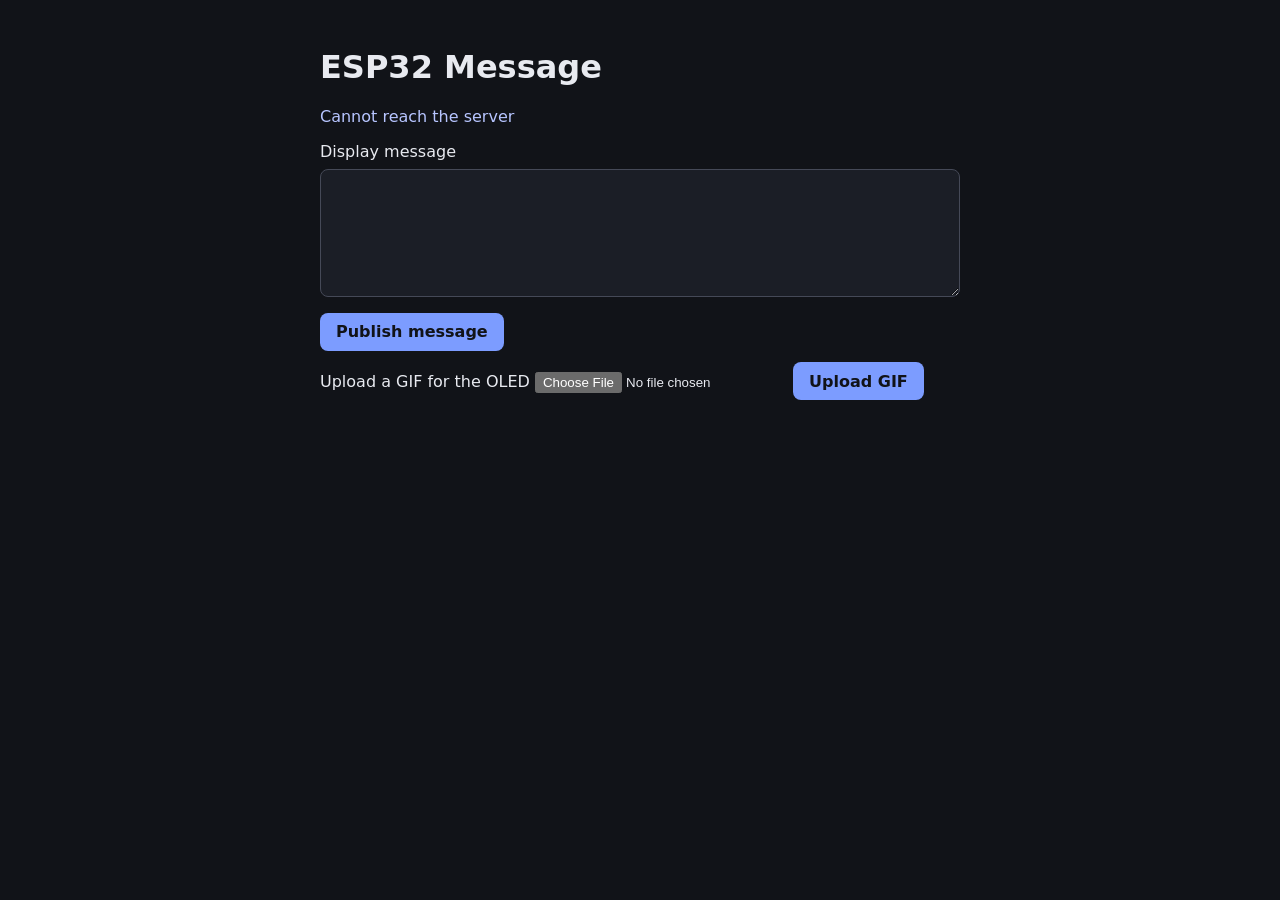
==== templates/index.html @ 260b1cb7 "initial commit" ====
<!doctype html>
<html lang="en">
<head>
  <meta charset="utf-8">
  <meta name="viewport" content="width=device-width, initial-scale=1">
  <title>ESP32 Message</title>
  <style>
  :root {
    color-scheme: dark;
    font: 16px system-ui, sans-serif;
    background: #111318;
    color: #e8eaf0;
  }

  body {
    max-width: 640px;
    margin: 3rem auto;
    padding: 0 1rem;
  }

  textarea {
    box-sizing: border-box;
    width: 100%;
    min-height: 8rem;
    margin-top: 0.5rem;
    padding: 0.7rem;
    border: 1px solid #454957;
    border-radius: 8px;
    background: #1b1e26;
    color: #e8eaf0;
    font: inherit;
  }

  button {
    margin-top: 0.7rem;
    padding: 0.6rem 1rem;
    border: 0;
    border-radius: 8px;
    background: #7c9cff;
    color: #111318;
    font: inherit;
    font-weight: 600;
    cursor: pointer;
  }

  button:hover {
    background: #9ab1ff;
  }

  #status {
    margin: 1rem 0;
    color: #b7c5ff;
  }

  #result {
    color: #aab0bf;
  }

  #gif-result {
    color: #aab0bf;
  }
</style>
</head>
<body>
  <h1>ESP32 Message</h1>
  <p id="status">Checking ESP32…</p>
  <form id="form">
    <label for="text">Display message</label>
    <textarea id="text" maxlength="300"></textarea>
    <button type="submit">Publish message</button>
  </form>
<form id="gif-form">
  <label for="gif-file">Upload a GIF for the OLED</label>
  <input id="gif-file" type="file" accept="image/gif">
  <button type="submit">Upload GIF</button>
</form>
<p id="gif-result"></p>
  <p id="result"></p>

  <script>
    const statusEl = document.querySelector("#status");
    const textEl = document.querySelector("#text");
    const resultEl = document.querySelector("#result");

    async function refreshStatus() {
      try {
        const response = await fetch("/api/status");
        const status = await response.json();
        statusEl.textContent = status.device_seen
          ? "ESP32: recently connected"
          : "ESP32: not seen yet";
        if (document.activeElement !== textEl) {
          textEl.value = status.message.text;
        }
      } catch {
        statusEl.textContent = "Cannot reach the server";
      }
    }

    document.querySelector("#form").addEventListener("submit", async (event) => {
      event.preventDefault();
      try {
        const response = await fetch("/api/message", {
          method: "POST",
          headers: { "Content-Type": "application/json" },
          body: JSON.stringify({ text: textEl.value })
        });
        const data = await response.json();
        if (!response.ok) throw new Error(data.error || "Request failed");
        resultEl.textContent = "Published.";
        await refreshStatus();
      } catch (error) {
        resultEl.textContent = "Could not publish: " + error.message;
      }
    });

    refreshStatus();
    setInterval(refreshStatus, 2000);

const gifResult = document.querySelector("#gif-result");

document.querySelector("#gif-form").addEventListener("submit", async (event) => {
  event.preventDefault();

  const file = document.querySelector("#gif-file").files[0];
  if (!file) {
    gifResult.textContent = "Choose a GIF first.";
    return;
  }

  const formData = new FormData();
  formData.append("gif", file);

  try {
    gifResult.textContent = "Uploading…";
    const response = await fetch("/api/animation", {
      method: "POST",
      body: formData
    });
    const data = await response.json();
    if (!response.ok)
        throw new Error(data.error || "Upload failed");

    gifResult.textContent = `Uploaded ${data.frame_count} frames.`;
  } catch (error) {
    gifResult.textContent = "Could not upload: " + error.message;
  }
});
  </script>
</body>
</html>
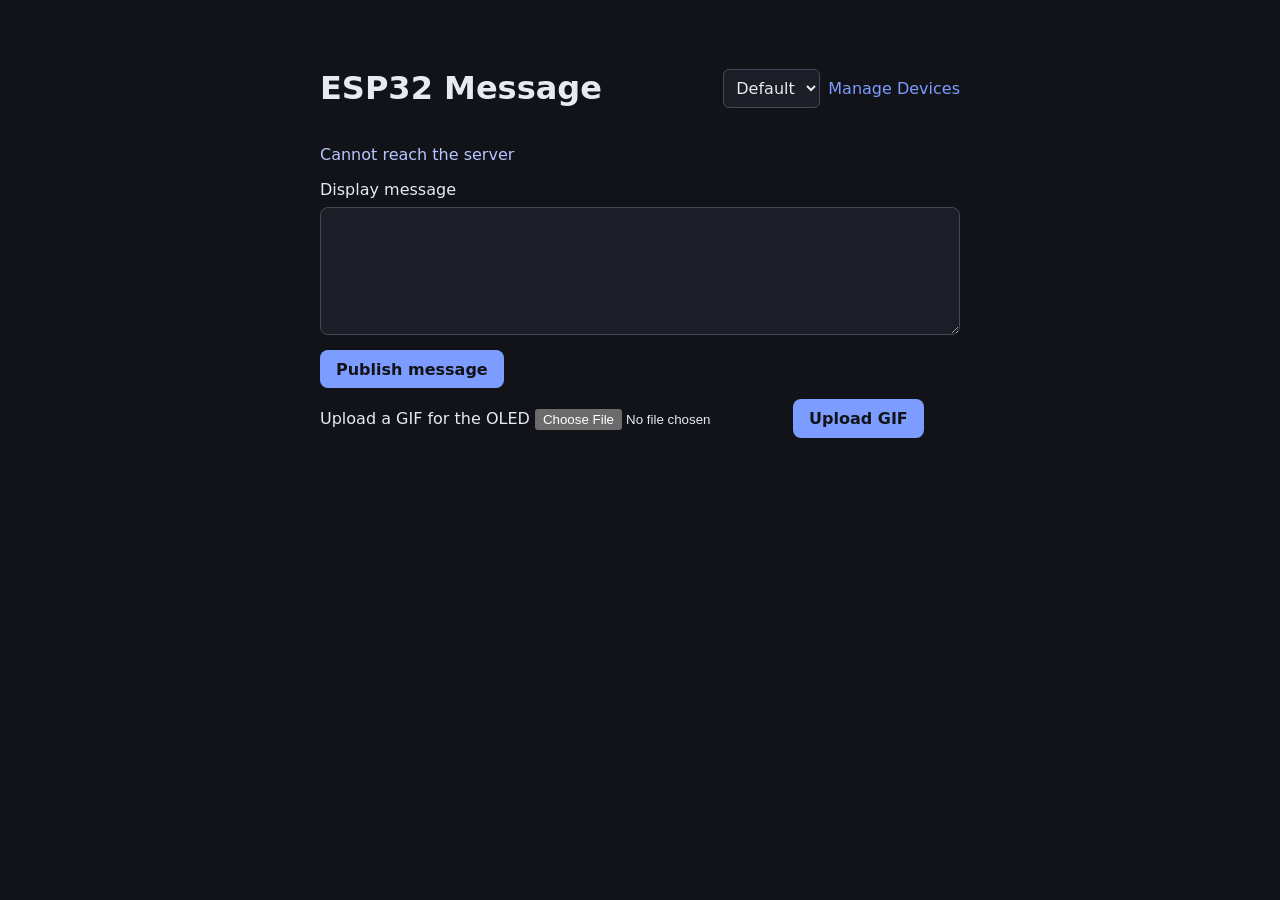
==== commit f86ad02e: "Update structure" ====
--- a/templates/index.html
+++ b/templates/index.html
@@ -18,6 +18,37 @@
     padding: 0 1rem;
   }
 
+  .header {
+    display: flex;
+    justify-content: space-between;
+    align-items: center;
+    margin-bottom: 1rem;
+  }
+
+  .device-selector {
+    display: flex;
+    align-items: center;
+    gap: 0.5rem;
+  }
+
+  select {
+    padding: 0.5rem;
+    border: 1px solid #454957;
+    border-radius: 6px;
+    background: #1b1e26;
+    color: #e8eaf0;
+    font: inherit;
+  }
+
+  .devices-link {
+    color: #7c9cff;
+    text-decoration: none;
+  }
+
+  .devices-link:hover {
+    text-decoration: underline;
+  }
+
   textarea {
     box-sizing: border-box;
     width: 100%;
@@ -62,7 +93,15 @@
 </style>
 </head>
 <body>
-  <h1>ESP32 Message</h1>
+  <div class="header">
+    <h1>ESP32 Message</h1>
+    <div class="device-selector">
+      <select id="device-select">
+        <option value="default">Default</option>
+      </select>
+      <a href="/devices" class="devices-link">Manage Devices</a>
+    </div>
+  </div>
   <p id="status">Checking ESP32…</p>
   <form id="form">
     <label for="text">Display message</label>
@@ -81,10 +120,49 @@
     const statusEl = document.querySelector("#status");
     const textEl = document.querySelector("#text");
     const resultEl = document.querySelector("#result");
+    const deviceSelect = document.querySelector("#device-select");
+
+    let currentDevice = "default";
+
+    // Get device from URL param
+    const urlParams = new URLSearchParams(window.location.search);
+    const deviceParam = urlParams.get("device");
+    if (deviceParam) {
+      currentDevice = deviceParam;
+    }
+
+    async function loadDevices() {
+      try {
+        const response = await fetch("/api/devices");
+        const data = await response.json();
+        deviceSelect.innerHTML = '<option value="default">Default</option>' +
+          data.devices.map(d => `<option value="${escapeHtml(d.name)}" ${d.name === currentDevice ? 'selected' : ''}>${escapeHtml(d.name)}</option>`).join('');
+      } catch (error) {
+        console.error("Failed to load devices:", error);
+      }
+    }
+
+    function escapeHtml(text) {
+      const div = document.createElement('div');
+      div.textContent = text;
+      return div.innerHTML;
+    }
+
+    deviceSelect.addEventListener("change", () => {
+      currentDevice = deviceSelect.value;
+      const url = new URL(window.location);
+      if (currentDevice === "default") {
+        url.searchParams.delete("device");
+      } else {
+        url.searchParams.set("device", currentDevice);
+      }
+      window.history.replaceState({}, "", url);
+      refreshStatus();
+    });
 
     async function refreshStatus() {
       try {
-        const response = await fetch("/api/status");
+        const response = await fetch(`/api/status?device=${encodeURIComponent(currentDevice)}`);
         const status = await response.json();
         statusEl.textContent = status.device_seen
           ? "ESP32: recently connected"
@@ -100,7 +178,7 @@
     document.querySelector("#form").addEventListener("submit", async (event) => {
       event.preventDefault();
       try {
-        const response = await fetch("/api/message", {
+        const response = await fetch(`/api/message?device=${encodeURIComponent(currentDevice)}`, {
           method: "POST",
           headers: { "Content-Type": "application/json" },
           body: JSON.stringify({ text: textEl.value })
@@ -114,9 +192,6 @@
       }
     });
 
-    refreshStatus();
-    setInterval(refreshStatus, 2000);
-
 const gifResult = document.querySelector("#gif-result");
 
 document.querySelector("#gif-form").addEventListener("submit", async (event) => {
@@ -133,7 +208,7 @@
 
   try {
     gifResult.textContent = "Uploading…";
-    const response = await fetch("/api/animation", {
+    const response = await fetch(`/api/animation?device=${encodeURIComponent(currentDevice)}`, {
       method: "POST",
       body: formData
     });
@@ -146,6 +221,11 @@
     gifResult.textContent = "Could not upload: " + error.message;
   }
 });
+
+    loadDevices();
+    refreshStatus();
+    setInterval(refreshStatus, 2000);
+    setInterval(loadDevices, 10000);
   </script>
 </body>
 </html>
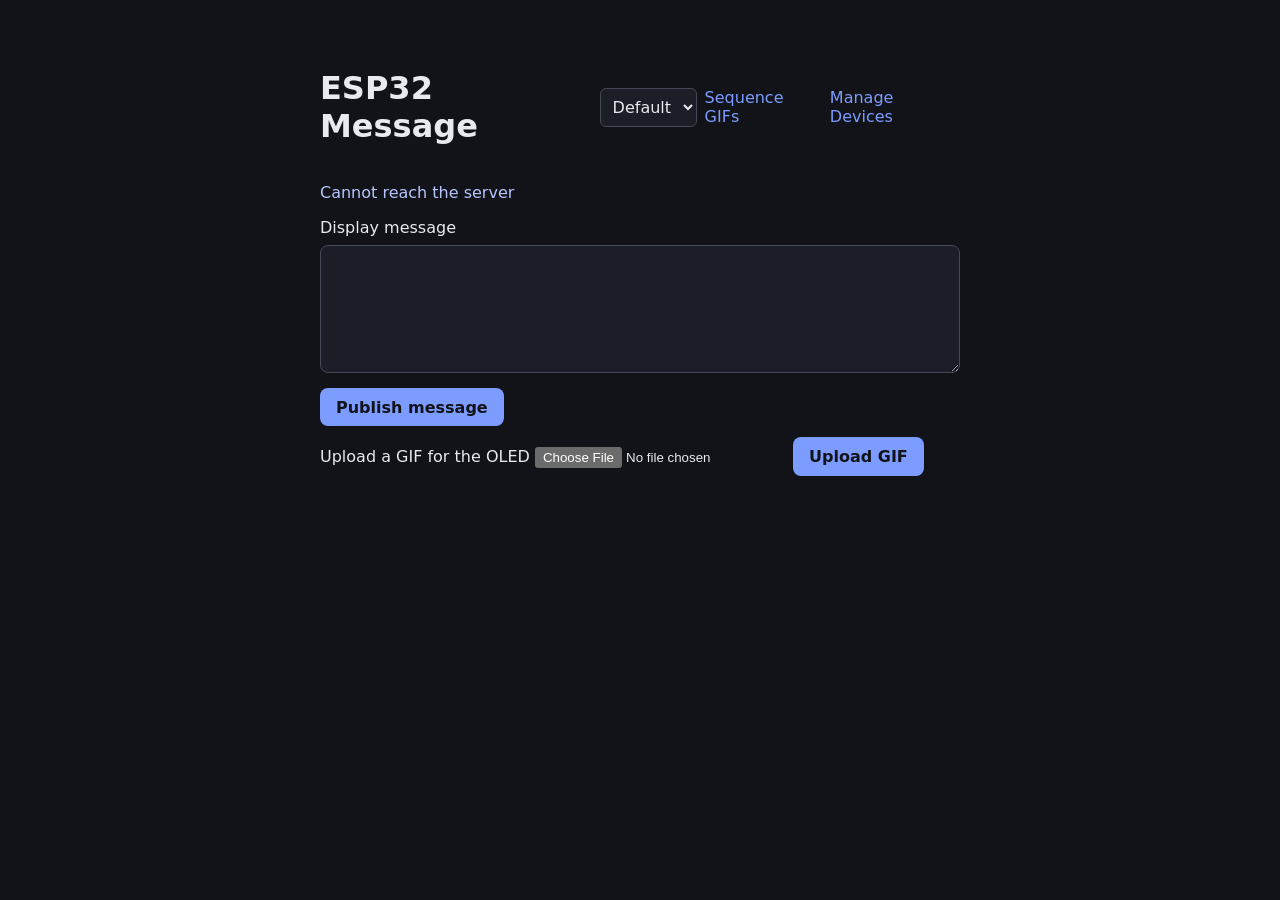
==== commit cda6cfcc: "Add GIF shows and effects; split app.py into a package Shows sequence GIFs, waits and on-device effe" ====
--- a/templates/index.html
+++ b/templates/index.html
@@ -99,6 +99,7 @@
       <select id="device-select">
         <option value="default">Default</option>
       </select>
+      <a href="/shows" class="devices-link">Sequence GIFs</a>
       <a href="/devices" class="devices-link">Manage Devices</a>
     </div>
   </div>
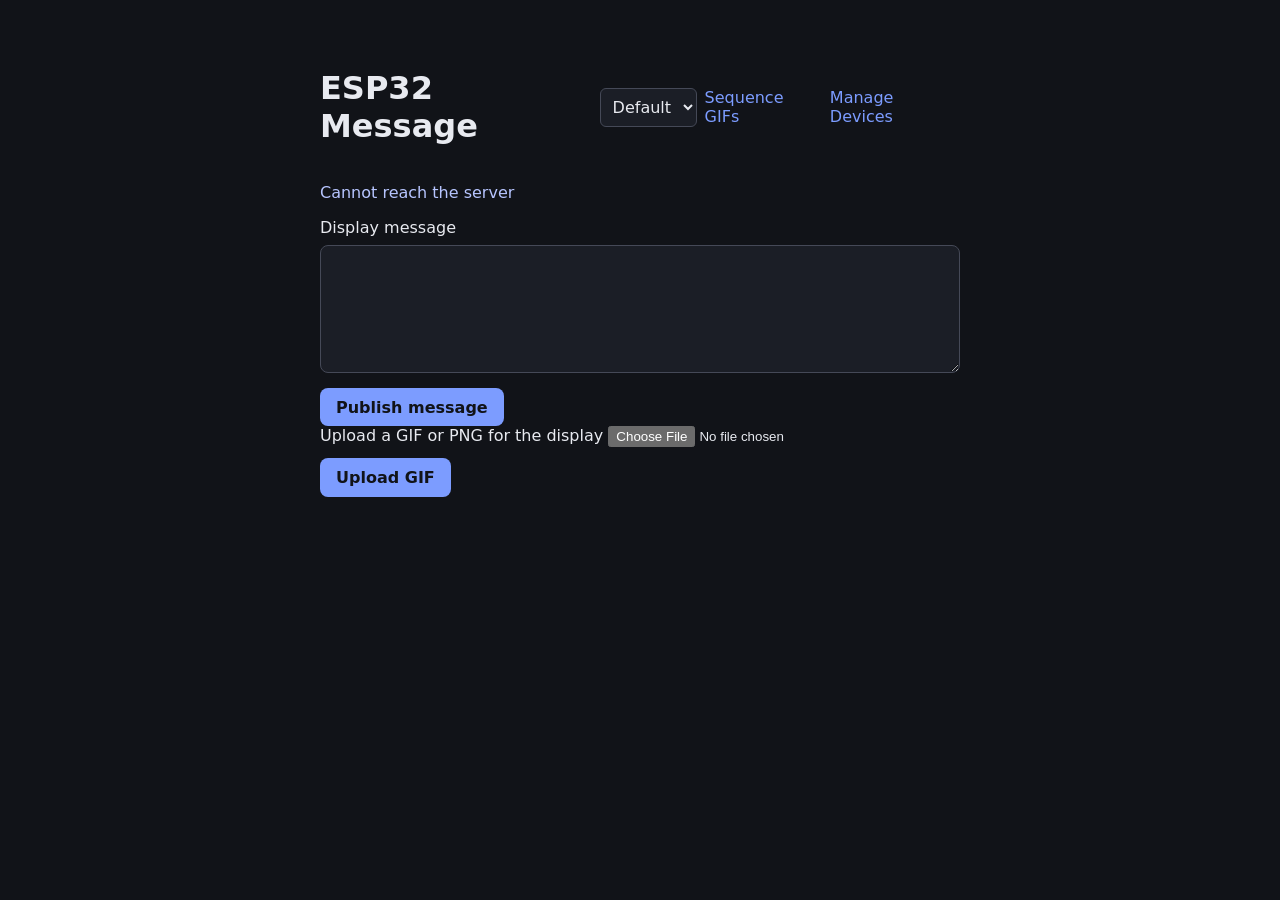
==== commit c6069e7f: "Accept PNGs in the library as stills (and animated PNGs) A PNG is a one-frame clip held for the whol" ====
--- a/templates/index.html
+++ b/templates/index.html
@@ -110,8 +110,8 @@
     <button type="submit">Publish message</button>
   </form>
 <form id="gif-form">
-  <label for="gif-file">Upload a GIF for the OLED</label>
-  <input id="gif-file" type="file" accept="image/gif">
+  <label for="gif-file">Upload a GIF or PNG for the display</label>
+  <input id="gif-file" type="file" accept="image/gif,image/png">
   <button type="submit">Upload GIF</button>
 </form>
 <p id="gif-result"></p>
